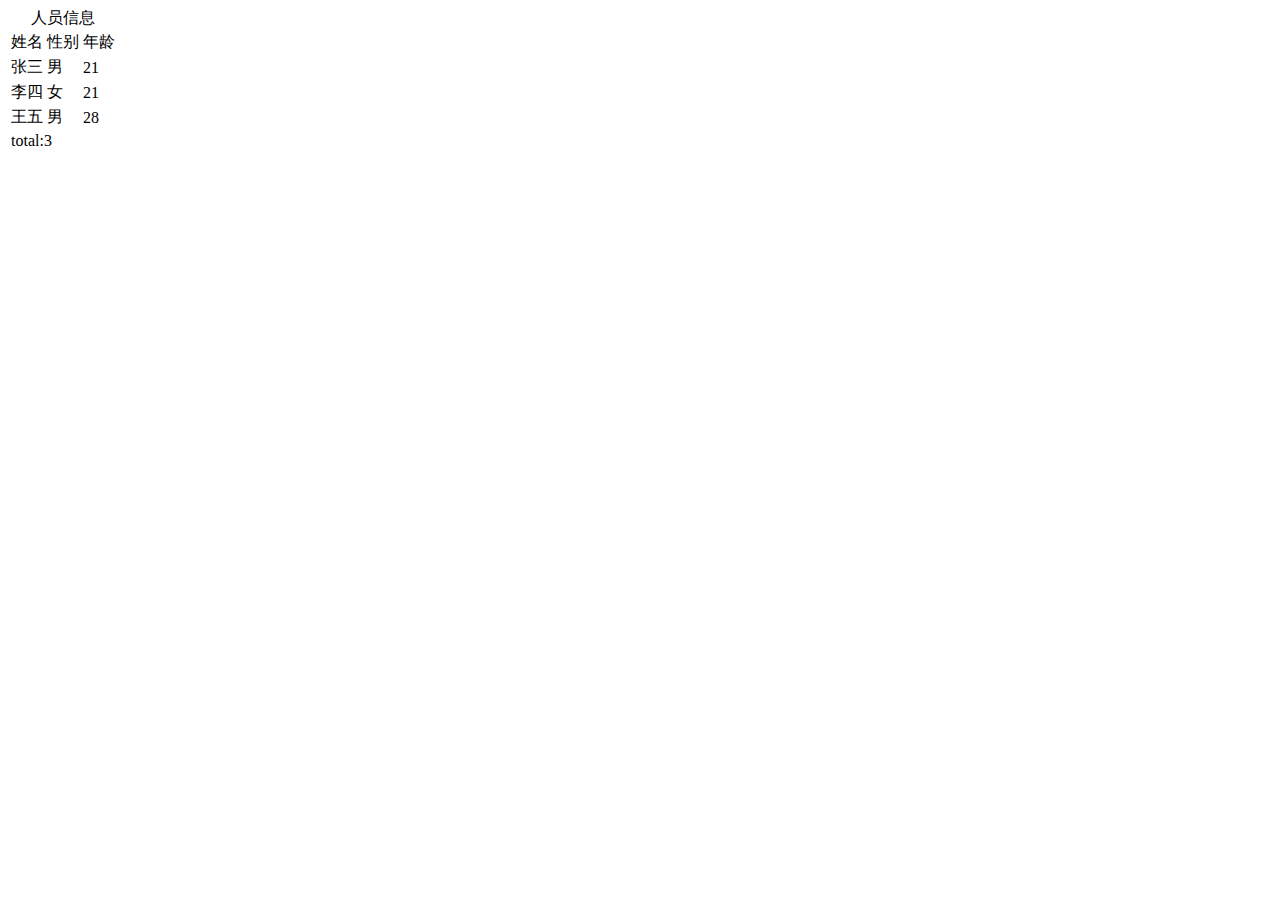
==== src/index.html @ ddb76150 "first time to commit on branch master!!" ====
<!DOCTYPE html>
<html>
<head>
	<meta charset="utf-8">
	<title>$.each() pratice</title>
	<!-- <style type="text/css">
		.login {
			border-collapse: collapse;
			/*border-collapse: separate;
			border-spacing: 5px;*/
			empty-cells: show;
			table-layout: auto;
			/*visibility: hidden;*/
		}
		.login tr td {
			border: 1px solid #000;
			width: 100px;
			height: 50px;
			background-color: red;
			text-align: center;
		}
		.login caption {
			border: 1px inside black;
			border-bottom: none;
		}
	</style> -->
</head>
<body>
	<table class="login">
		<caption>人员信息</caption>
		<thead>
			<tr>
				<td>姓名</td>
				<td>性别</td>
				<td>年龄</td>
			</tr>
		</thead>
		<tbody>
			<tr>
				<td>张三</td>
				<td>男</td>
				<td>21</td>
			</tr>
			<tr>
				<td>李四</td>
				<td>女</td>
				<td>21</td>
			</tr>
			<tr>
				<td>王五</td>
				<td>男</td>
				<td>28</td>
			</tr>	
		</tbody>
		<tfoot>
			<tr>
				<td colspan="3">total:3</td>
			</tr>
		</tfoot>
	</table>
</body>
</html>
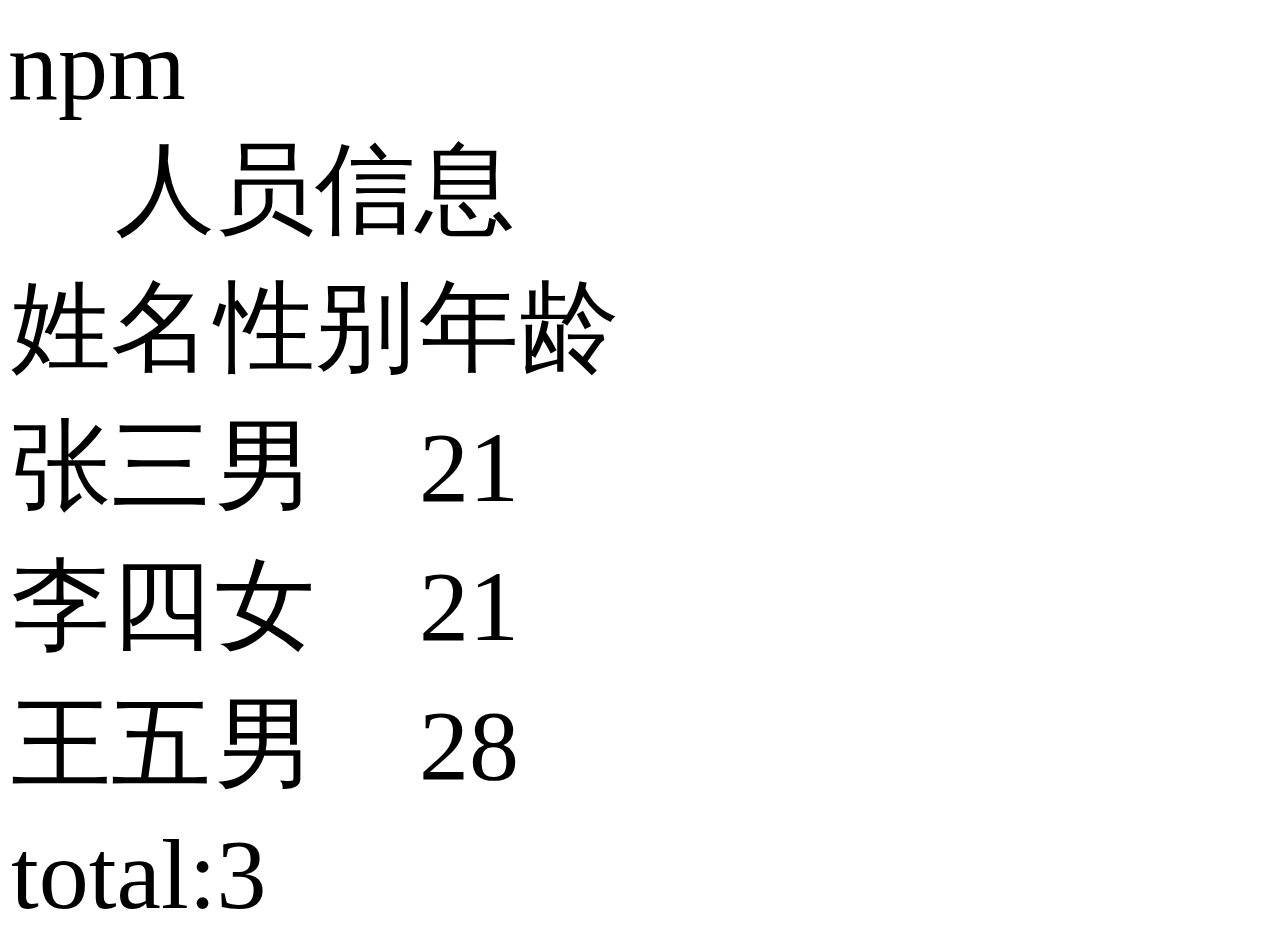
==== commit a1c88908: "Second time to commit change on branch master!!" ====
--- a/src/index.html
+++ b/src/index.html
@@ -2,28 +2,14 @@
 <html>
 <head>
 	<meta charset="utf-8">
-	<title>$.each() pratice</title>
-	<!-- <style type="text/css">
-		.login {
-			border-collapse: collapse;
-			/*border-collapse: separate;
-			border-spacing: 5px;*/
-			empty-cells: show;
-			table-layout: auto;
-			/*visibility: hidden;*/
-		}
-		.login tr td {
-			border: 1px solid #000;
-			width: 100px;
-			height: 50px;
-			background-color: red;
-			text-align: center;
-		}
-		.login caption {
-			border: 1px inside black;
-			border-bottom: none;
-		}
-	</style> -->
+	<meta name="viewport" content="width=device-width, initial-scale=1, minimum-scale=1, maximum-scale=1, user-scalable=no">
+	<!-- <meta name="viewport" content="width=device-width, initial-scale=1, minimum-scale=1, maxumum-scale=1, user-scalable=no"> -->
+	<title>app</title>
+	<script src="js/rem.min.js"></script>
+	<script src="../node_modules/jquery/dist/jquery.min.js"></script>
+	<script src="js/index.js"></script>
+	<script src="../node_modules/angular/angular.min.js"></script>
+	<link rel="stylesheet" href="../dist/style/index.css">
 </head>
 <body>
 	<table class="login">
@@ -41,7 +27,7 @@
 				<td>男</td>
 				<td>21</td>
 			</tr>
-			<tr>
+			<tr>npm
 				<td>李四</td>
 				<td>女</td>
 				<td>21</td>
@@ -59,4 +45,55 @@
 		</tfoot>
 	</table>
 </body>
+<script>
+/*	第一种方式定义angular APP,使用angular.bootstrap 来显示地做初始化工具，参数指明了根节点，装载的模块（可以使多个模块）*/
+	/*angular.bootstrap($(document));
+	angular.module.('Myapp',[],function(){
+		console.log('I am here!!')
+	})*/
+/*第二种方式定义angular APP*/
+	/*var app = angular.module('Myapp',[],function(){console.log('I am here!')})
+	    .controller('TestCtrl',function(){
+	    	console.log("ok!")
+	    });*/
+
+	 var json = [
+	 	{
+	 	    "name":"zhangsan",
+	 	    "sex":"man",
+	 	    "age":28
+	 	},
+	 	{
+	 		"name":"lisi",
+	 		"sex":"woman",
+	 		"age":28
+	 	},
+	 	{
+	 		"name":"wangwu",
+	 		"sex":"man",
+	 		"age":28
+	 	}
+
+	 ];
+	/* $.eachT(obj,func){
+	 	if(obj instanceof Array){
+	 		func(a,b){
+	 			for(var i = 0; i<obj.length; i++){
+	 				a = i;
+	 				b = obj[i];
+	 			}
+	 		}
+	 	}esle(obj instanceof Object){
+	 		func(a,b){
+	 			for(var i in obj){
+	 				a = i;
+	 				b = obj[i];
+	 			}
+	 		}
+	 	}
+	 }*/
+
+	 
+
+</script>
 </html>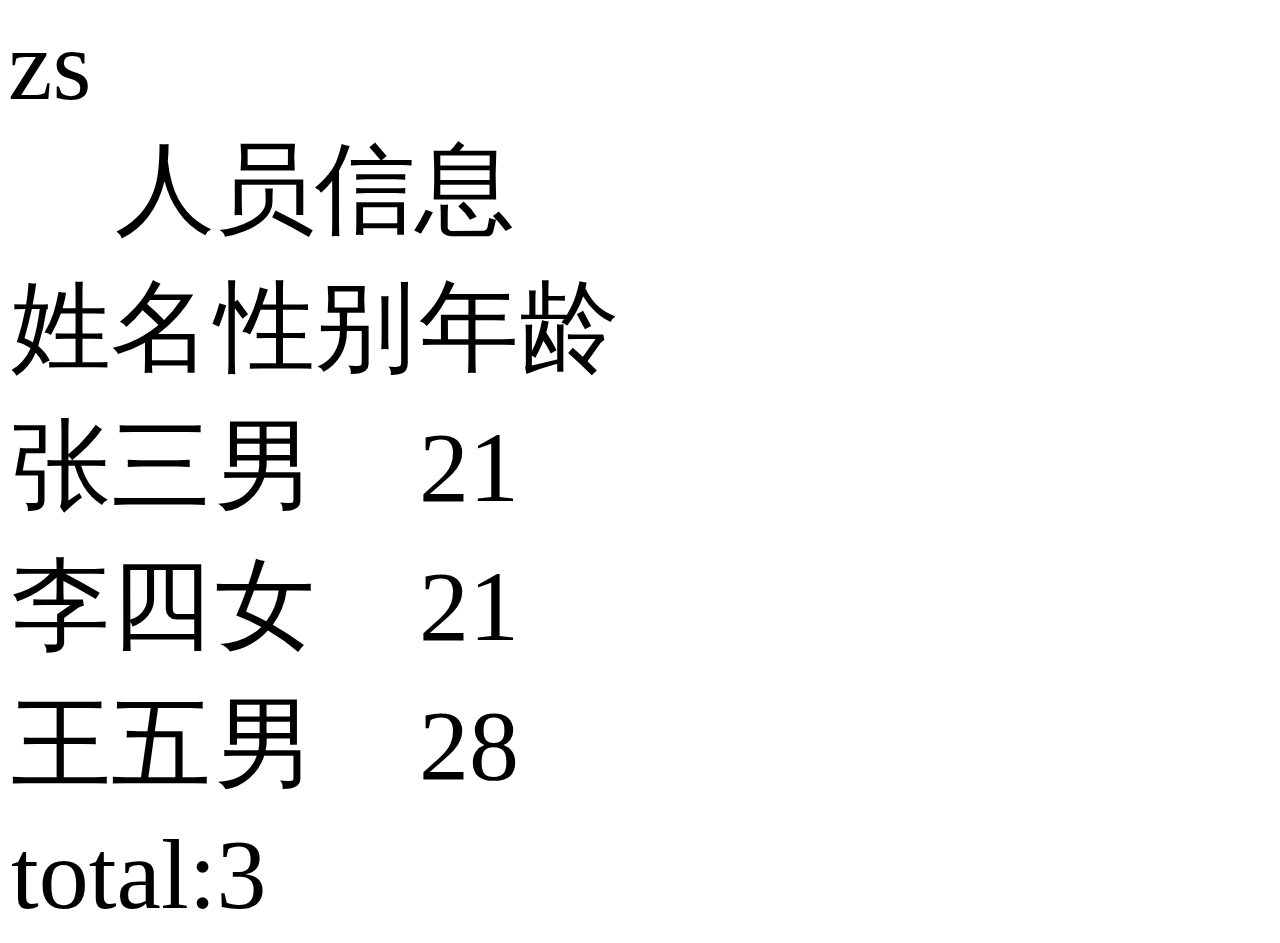
==== commit b314ae0d: "Second time to commit on branch dev,modify index.html" ====
--- a/src/index.html
+++ b/src/index.html
@@ -12,6 +12,7 @@
 	<link rel="stylesheet" href="../dist/style/index.css">
 </head>
 <body>
+	<div class="box">zs</div>
 	<table class="login">
 		<caption>人员信息</caption>
 		<thead>
@@ -27,7 +28,7 @@
 				<td>男</td>
 				<td>21</td>
 			</tr>
-			<tr>npm
+			<tr>
 				<td>李四</td>
 				<td>女</td>
 				<td>21</td>
@@ -57,7 +58,7 @@
 	    	console.log("ok!")
 	    });*/
 
-	 var json = [
+	var json = [
 	 	{
 	 	    "name":"zhangsan",
 	 	    "sex":"man",
@@ -73,8 +74,7 @@
 	 		"sex":"man",
 	 		"age":28
 	 	}
-
-	 ];
+	];
 	/* $.eachT(obj,func){
 	 	if(obj instanceof Array){
 	 		func(a,b){
@@ -93,7 +93,24 @@
 	 	}
 	 }*/
 
+	 var str = "";
+	 $.each(json,function(index,item){
+
+    	str += "<tr><td>"+item.name+"</td><td>"+item.sex+"</td><td>"+item.age+"</td></tr>";
+    	console.log(index,str);
+    	$('.login').html(str);
+
+	 });
 	 
+	 var box = document.getElementsByClassName('box')[0];
+	 var object = new Object();
+	 // console.log(box,object);
+	 for(var i in box){
+	 	// console.log(i+":"+box[i]);
+	 };
+	 for(var i in $){
+	 	console.log(i+":"+$[i]);
+	 }
 
 </script>
 </html>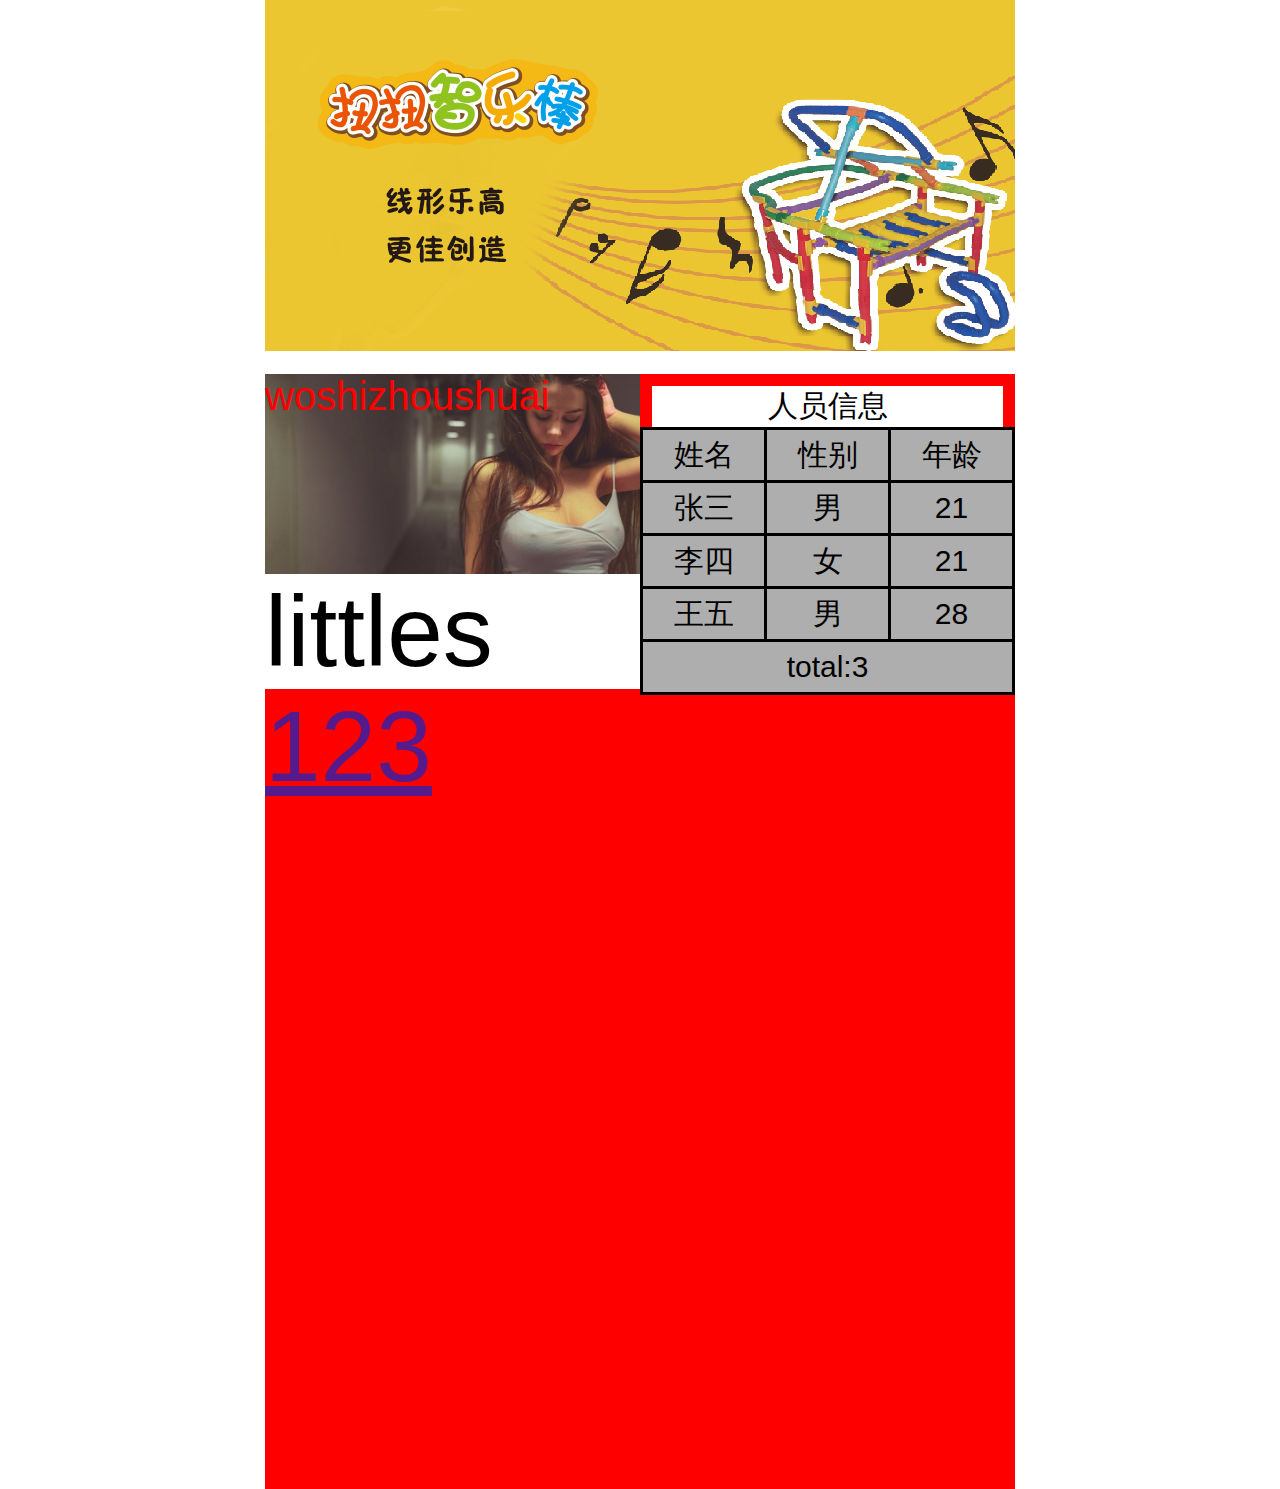
==== commit d569f877: "project at first time to commit !" ====
--- a/src/index.html
+++ b/src/index.html
@@ -6,13 +6,38 @@
 	<!-- <meta name="viewport" content="width=device-width, initial-scale=1, minimum-scale=1, maxumum-scale=1, user-scalable=no"> -->
 	<title>app</title>
 	<script src="js/rem.min.js"></script>
-	<script src="../node_modules/jquery/dist/jquery.min.js"></script>
+	<script src="js/jquery.min.js"></script>
 	<script src="js/index.js"></script>
-	<script src="../node_modules/angular/angular.min.js"></script>
-	<link rel="stylesheet" href="../dist/style/index.css">
+	<!-- <script src="../node_modules/angular/angular.min.js"></script> -->
+	<link rel="stylesheet" href="css/mobile-reset.css">
+	<link rel="stylesheet" href="css/index.css">
 </head>
-<body>
-	<div class="box">zs</div>
+<body> 
+	<div class="banner_area">
+		<ul class="banner_wrap">
+			<li class="banner_box">
+				<a href="http://www.baidu.com">
+					<img src="img/app_ggw1.jpg" alt="pic">
+				</a>
+			</li>
+			<li class="banner_box">
+				<a href="#">
+					<img src="img/app_ggw2.jpg" alt="pic">
+				</a>
+			</li>
+			<li class="banner_box">
+				<a href="#">
+					<img src="img/app_ggw3.jpg" alt="pic">
+				</a>
+			</li>
+			<li class="banner_box">
+				<a href="#">
+					<img src="img/app_ggw4.jpg" alt="pic">
+				</a>
+			</li>
+		</ul>
+	</div>
+	<div class="yourName">woshizhoushuai</div>
 	<table class="login">
 		<caption>人员信息</caption>
 		<thead>
@@ -22,6 +47,7 @@
 				<td>年龄</td>
 			</tr>
 		</thead>
+
 		<tbody>
 			<tr>
 				<td>张三</td>
@@ -45,6 +71,10 @@
 			</tr>
 		</tfoot>
 	</table>
+	<span class="little">littles</span>
+	<div class="big">
+		<a href="">123</a>
+	</div>
 </body>
 <script>
 /*	第一种方式定义angular APP,使用angular.bootstrap 来显示地做初始化工具，参数指明了根节点，装载的模块（可以使多个模块）*/
@@ -58,7 +88,7 @@
 	    	console.log("ok!")
 	    });*/
 
-	var json = [
+	/*var json = [
 	 	{
 	 	    "name":"zhangsan",
 	 	    "sex":"man",
@@ -74,8 +104,12 @@
 	 		"sex":"man",
 	 		"age":28
 	 	}
-	];
-	/* $.eachT(obj,func){
+	];*/
+
+
+	/* 
+	模拟写出jquery的each方法
+	$.eachT(obj,func){
 	 	if(obj instanceof Array){
 	 		func(a,b){
 	 			for(var i = 0; i<obj.length; i++){
@@ -93,16 +127,18 @@
 	 	}
 	 }*/
 
-	 var str = "";
+	/* var str = "";
 	 $.each(json,function(index,item){
 
     	str += "<tr><td>"+item.name+"</td><td>"+item.sex+"</td><td>"+item.age+"</td></tr>";
     	console.log(index,str);
     	$('.login').html(str);
 
-	 });
+	 });*/
 	 
-	 var box = document.getElementsByClassName('box')[0];
+
+	 /*测试文件！*/
+	 /*var box = document.getElementsByClassName('box')[0];
 	 var object = new Object();
 	 // console.log(box,object);
 	 for(var i in box){
@@ -110,7 +146,15 @@
 	 };
 	 for(var i in $){
 	 	console.log(i+":"+$[i]);
-	 }
+	 }*/
 
+     /*function typeTest(ele){
+     	 // typeof ele;
+     	 if(ele instanceof Object){
+     	 	return Object;
+     	 }
+     	 ele instanceof Array? return Array:ele instanceof Math?return Math:return;
+     }*/
+     // console(typeTest(object));
 </script>
 </html>--- a/src/css/index.css
+++ b/src/css/index.css
@@ -0,0 +1,94 @@
+@charset "UTF-8";
+body {
+  width: 100%;
+  position: relative; }
+  body .yourName {
+    float: left;
+    font-size: 0.4rem;
+    color: red;
+    width: 50%;
+    height: 2rem;
+    background: url(../img/sexy_girl.jpg) no-repeat center/100%; }
+  body .big {
+    height: 800px;
+    background-color: red; }
+
+/*banner轮播*/
+.banner_area {
+  width: 100%;
+  overflow: hidden; }
+  .banner_area .banner_wrap {
+    width: 30rem;
+    /*transition: all 1s linear;*/
+    -webkit-animation: ani 16s linear alternate infinite;
+    animation: ani 16s linear alternate infinite; }
+    .banner_area .banner_wrap .banner_box {
+      width: 7.5rem;
+      display: inline-block;
+      word-spacing: 0;
+      font-size: 0;
+      float: left;
+      /* transition-property: all;
+			transition-duration: 1s;
+			transition-timing-function: linear; */
+      /*transition: all 1s linear;*/
+      /*animation-name: ani;
+			animation-duration: 2s;
+			animation-timing-function: linear;
+			animation-delay: 0;
+			animation-iteration-count: infinite;
+			animation-direction: normal;
+			animation-direction: alternate;*/
+      /*animation: ani 3s linear infinite;*/ }
+      .banner_area .banner_wrap .banner_box a {
+        display: block;
+        font-size: 0; }
+        .banner_area .banner_wrap .banner_box a img {
+          width: 7.5rem;
+          padding: 0;
+          magin: 0; }
+
+.login {
+  float: right;
+  width: 50%;
+  border-collapse: collapse;
+  font-size: 0.3rem;
+  empty-cells: show;
+  table-layout: auto; }
+  .login td {
+    border: 3px solid black;
+    height: 50px;
+    text-align: center;
+    background-color: #aeaeae;
+    width: 100px; }
+  .login caption {
+    border: 12px solid red;
+    border-bottom: none; }
+
+@-webkit-keyframes ani {
+  0%, 20% {
+    -webkit-transform: translateX(0);
+    transform: translateX(0); }
+  25%, 45% {
+    -webkit-transform: translateX(-7.5rem);
+    transform: translateX(-7.5rem); }
+  50%, 75% {
+    -webkit-transform: translateX(-15rem);
+    transform: translateX(-15rem); }
+  80%, 100% {
+    -webkit-transform: translateX(-22.5rem);
+    transform: translateX(-22.5rem); } }
+
+@keyframes ani {
+  0%, 20% {
+    -webkit-transform: translateX(0);
+    transform: translateX(0); }
+  25%, 45% {
+    -webkit-transform: translateX(-7.5rem);
+    transform: translateX(-7.5rem); }
+  50%, 75% {
+    -webkit-transform: translateX(-15rem);
+    transform: translateX(-15rem); }
+  80%, 100% {
+    -webkit-transform: translateX(-22.5rem);
+    transform: translateX(-22.5rem); } }
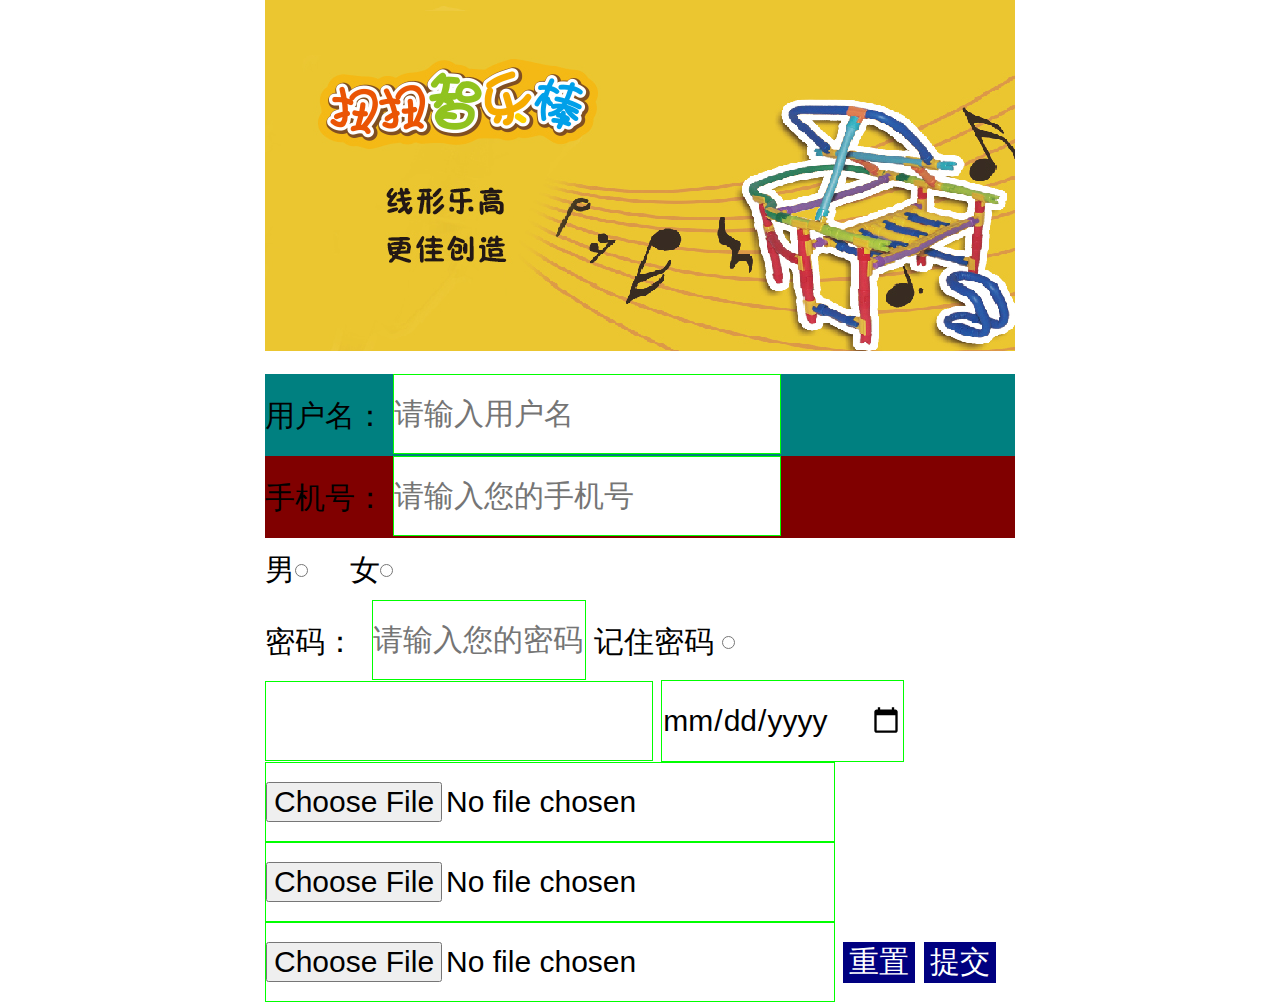
==== commit c042c098: "new commit" ====
--- a/src/index.html
+++ b/src/index.html
@@ -7,6 +7,7 @@
 	<title>app</title>
 	<script src="js/rem.min.js"></script>
 	<script src="js/jquery.min.js"></script>
+	<script src="js/angular.min.js"></script>
 	<script src="js/index.js"></script>
 	<!-- <script src="../node_modules/angular/angular.min.js"></script> -->
 	<link rel="stylesheet" href="css/mobile-reset.css">
@@ -17,28 +18,27 @@
 		<ul class="banner_wrap">
 			<li class="banner_box">
 				<a href="http://www.baidu.com">
-					<img src="img/app_ggw1.jpg" alt="pic">
+					<img src="images/app_ggw1.jpg" alt="pic">
 				</a>
 			</li>
 			<li class="banner_box">
 				<a href="#">
-					<img src="img/app_ggw2.jpg" alt="pic">
+					<img src="images/app_ggw2.jpg" alt="pic">
 				</a>
 			</li>
 			<li class="banner_box">
 				<a href="#">
-					<img src="img/app_ggw3.jpg" alt="pic">
+					<img src="images/app_ggw3.jpg" alt="pic">
 				</a>
 			</li>
 			<li class="banner_box">
 				<a href="#">
-					<img src="img/app_ggw4.jpg" alt="pic">
+					<img src="images/app_ggw4.jpg" alt="pic">
 				</a>
 			</li>
 		</ul>
 	</div>
-	<div class="yourName">woshizhoushuai</div>
-	<table class="login">
+	<!-- <table class="login">
 		<caption>人员信息</caption>
 		<thead>
 			<tr>
@@ -47,7 +47,7 @@
 				<td>年龄</td>
 			</tr>
 		</thead>
-
+	
 		<tbody>
 			<tr>
 				<td>张三</td>
@@ -70,11 +70,51 @@
 				<td colspan="3">total:3</td>
 			</tr>
 		</tfoot>
-	</table>
-	<span class="little">littles</span>
-	<div class="big">
+	</table> -->
+	<form action="#" class="form">
+		<div class="name-box">
+			<label for="user">用户名：</label>
+			<input id="user" type="text" name="username" required autofocus placeholder="请输入用户名">
+		</div>
+		<div class="number-box">
+			<label for="phone">手机号：</label>
+			<input type="text" id="phone" name="telephone" required placeholder="请输入您的手机号" pattern="/(^1[3578]{1}/d{9}$)/">
+		</div>
+		<div class="sex-box">
+			<label for="man">男</label><input type="radio" id="man" name="sex" required value="man">&nbsp;&nbsp;&nbsp;&nbsp;
+			<label for="woman">女</label><input type="radio" id="woman" name="sex" required value="woman">
+		</div>
+		<div class="password-box">
+			<label for="password">密码：&nbsp;</label>
+			<input type="text" placeholder="请输入您的密码" size="10">
+			<label for="remember">记住密码</label>
+			<input type="radio" id="remember">
+		</div>
+		<input type="text" name="search" required list="fruitlist">
+		<input type="date">
+		<datalist id="fruitlist">
+			<option value="苹果">apple</option>
+			<option value="梨">pear</option>
+			<option value="香蕉">banana</option>
+		</datalist>
+
+
+
+		<input type="file" accept="image/*;capture=camcorder"> 
+		<input type="file" accept="audio/*;capture=microphone">
+		<input type="file" accept="image/*">
+
+
+
+		<button type="reset">重置</button>
+		<button type="submit">提交</button>
+
+	</form>
+	<!-- <div class="big" ng-app="myapp" ng-init="arr[1,2,'数字','请输入数字']">
+		<input type="text" name="number" ng-model="arr[2]">
+		<p class="sync" ></p>
 		<a href="">123</a>
-	</div>
+	</div> -->
 </body>
 <script>
 /*	第一种方式定义angular APP,使用angular.bootstrap 来显示地做初始化工具，参数指明了根节点，装载的模块（可以使多个模块）*/
@@ -156,5 +196,11 @@
      	 ele instanceof Array? return Array:ele instanceof Math?return Math:return;
      }*/
      // console(typeTest(object));
+/*     控制器必须出现在某个模块下，想创建一个控制器必须创建一个模块；*/
+    var module = angular.module('myapp',[]);
+/*    angular在执行控制器函数时，会根据参数的名字（$scope)去自动的注入对象*/
+    module.controller('ctrl',['$scope','$http',function($scope,$http){
+
+    }])
 </script>
 </html>--- a/src/css/index.css
+++ b/src/css/index.css
@@ -12,6 +12,29 @@
   body .big {
     height: 800px;
     background-color: red; }
+  body .form {
+    width: 100%;
+    font-size: 0.3rem; }
+    body .form label, body .form input[type="radio"] {
+      vertical-align: middle; }
+    body .form input {
+      display: inline-block;
+      line-height: 0.78rem;
+      border: 1px solid lime;
+      padding: 0;
+      font-size: 0.3rem; }
+    body .form button {
+      padding: 0 0.06rem;
+      background-color: navy;
+      color: #fff; }
+    body .form .name-box {
+      line-height: 0.8rem;
+      background-color: teal; }
+    body .form .number-box {
+      line-height: 0.8rem;
+      background-color: maroon; }
+    body .form .sex-box {
+      line-height: 0.6rem; }
 
 /*banner轮播*/
 .banner_area {
@@ -20,8 +43,8 @@
   .banner_area .banner_wrap {
     width: 30rem;
     /*transition: all 1s linear;*/
-    -webkit-animation: ani 16s linear alternate infinite;
-    animation: ani 16s linear alternate infinite; }
+    -webkit-animation: ani 13s linear infinite;
+    animation: ani 13s linear infinite; }
     .banner_area .banner_wrap .banner_box {
       width: 7.5rem;
       display: inline-block;
@@ -49,8 +72,8 @@
           magin: 0; }
 
 .login {
-  float: right;
-  width: 50%;
+  /*float:right;*/
+  /*width: 100%;*/
   border-collapse: collapse;
   font-size: 0.3rem;
   empty-cells: show;
